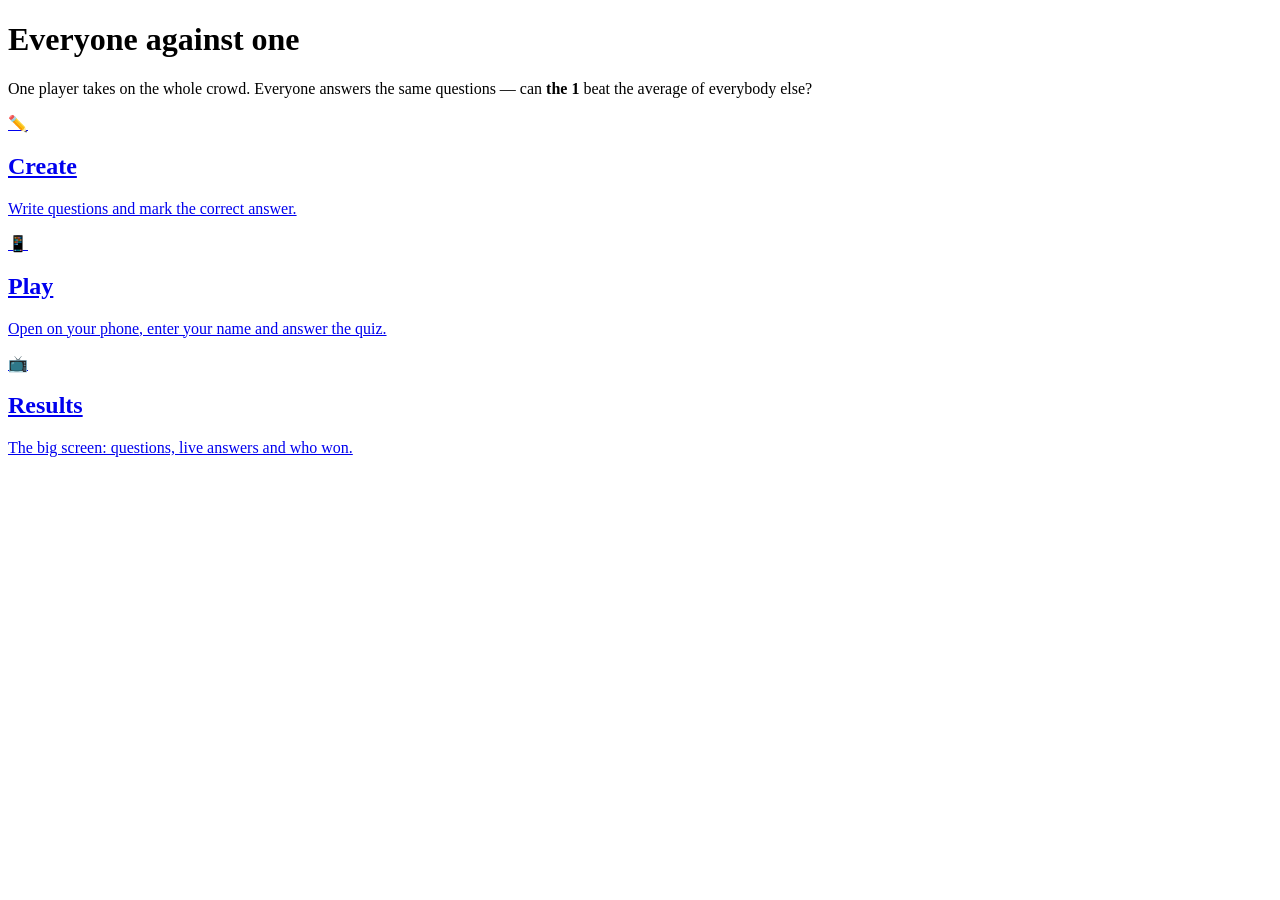
==== static/index.html @ 087f799d "Add "Alle mod 1" quiz platform Flask + SQLite quiz in the style of the Danish TV show "Alle mod 1": " ====
<!doctype html>
<html lang="en">
<head>
  <meta charset="utf-8">
  <meta name="viewport" content="width=device-width, initial-scale=1">
  <title>Alle mod 1</title>
  <link rel="stylesheet" href="/style.css">
</head>
<body>
  <main>
    <h1>Everyone against one</h1>
    <p class="lead">One player takes on the whole crowd. Everyone answers the same questions —
      can <strong id="one-name">the 1</strong> beat the average of everybody else?</p>

    <div class="tiles">
      <a class="card tile" href="/create.html">
        <div class="big">✏️</div>
        <h2>Create</h2>
        <p class="muted">Write questions and mark the correct answer.</p>
      </a>
      <a class="card tile" href="/play.html">
        <div class="big">📱</div>
        <h2>Play</h2>
        <p class="muted">Open on your phone, enter your name and answer the quiz.</p>
      </a>
      <a class="card tile" href="/results.html">
        <div class="big">📺</div>
        <h2>Results</h2>
        <p class="muted">The big screen: questions, live answers and who won.</p>
      </a>
    </div>
  </main>
  <script src="/common.js"></script>
  <script>
    renderHeader("");
    api("/api/game").then((g) => { document.getElementById("one-name").textContent = g.oneName; });
  </script>
</body>
</html>
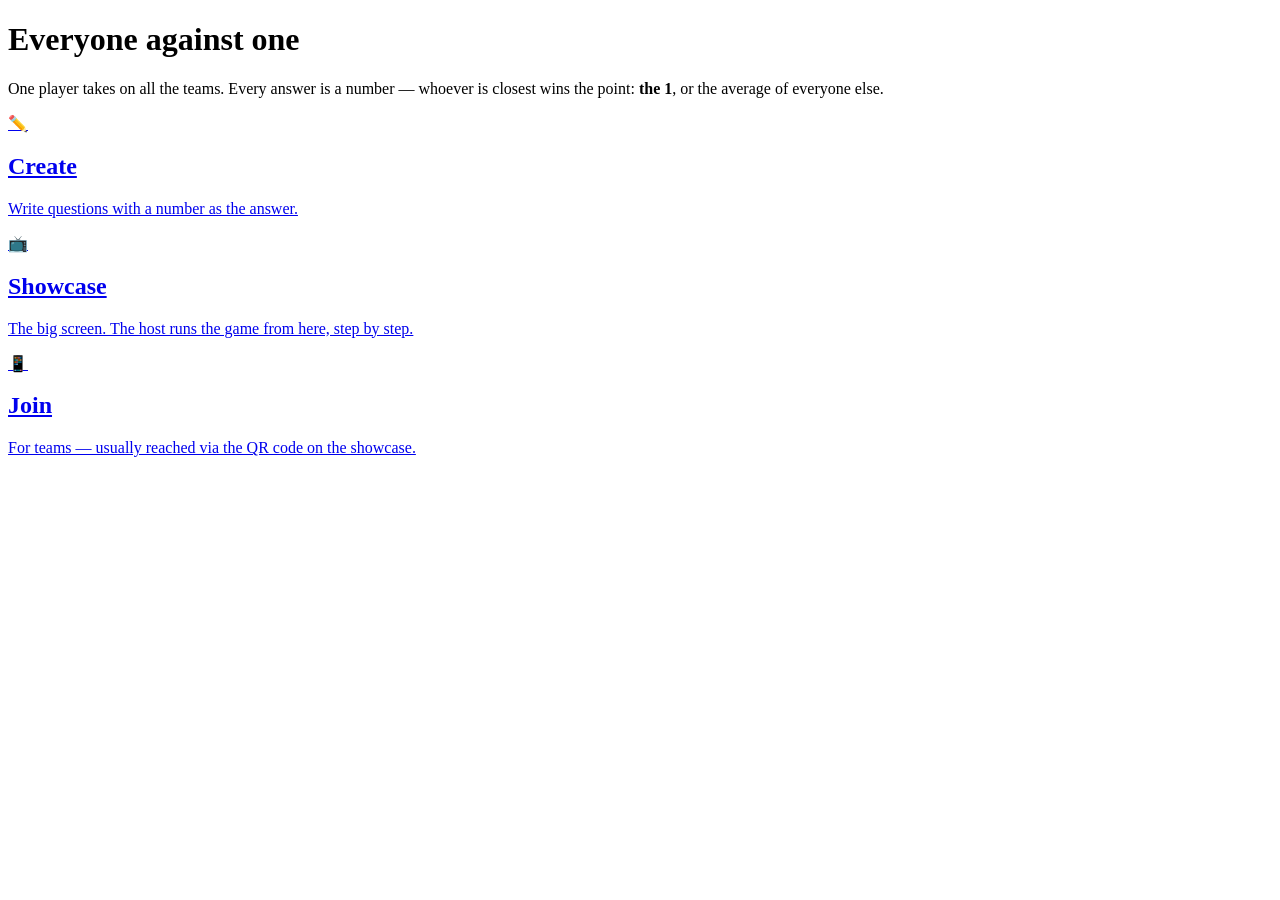
==== commit b7f22158: "Make the quiz an interactive, host-driven show with numeric answers The host now runs the game step " ====
--- a/static/index.html
+++ b/static/index.html
@@ -9,31 +9,31 @@
 <body>
   <main>
     <h1>Everyone against one</h1>
-    <p class="lead">One player takes on the whole crowd. Everyone answers the same questions —
-      can <strong id="one-name">the 1</strong> beat the average of everybody else?</p>
+    <p class="lead">One player takes on all the teams. Every answer is a number — whoever is closest wins
+      the point: <strong class="accent" id="one-name">the 1</strong>, or the average of everyone else.</p>
 
     <div class="tiles">
       <a class="card tile" href="/create.html">
         <div class="big">✏️</div>
         <h2>Create</h2>
-        <p class="muted">Write questions and mark the correct answer.</p>
+        <p class="muted">Write questions with a number as the answer.</p>
+      </a>
+      <a class="card tile" href="/showcase.html">
+        <div class="big">📺</div>
+        <h2>Showcase</h2>
+        <p class="muted">The big screen. The host runs the game from here, step by step.</p>
       </a>
       <a class="card tile" href="/play.html">
         <div class="big">📱</div>
-        <h2>Play</h2>
-        <p class="muted">Open on your phone, enter your name and answer the quiz.</p>
-      </a>
-      <a class="card tile" href="/results.html">
-        <div class="big">📺</div>
-        <h2>Results</h2>
-        <p class="muted">The big screen: questions, live answers and who won.</p>
+        <h2>Join</h2>
+        <p class="muted">For teams — usually reached via the QR code on the showcase.</p>
       </a>
     </div>
   </main>
   <script src="/common.js"></script>
   <script>
     renderHeader("");
-    api("/api/game").then((g) => { document.getElementById("one-name").textContent = g.oneName; });
+    api("/api/state").then((s) => { document.getElementById("one-name").textContent = s.game.oneName; });
   </script>
 </body>
 </html>
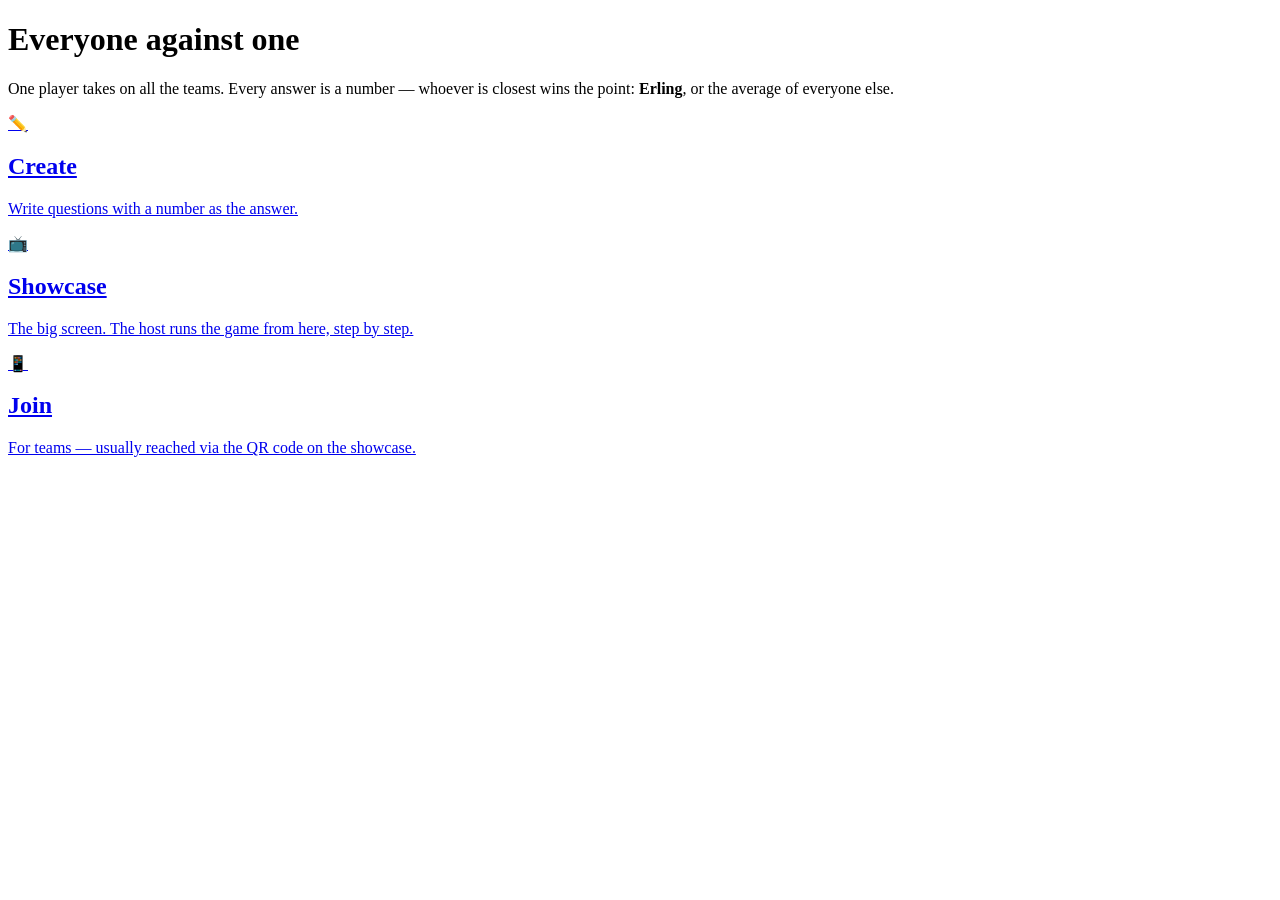
==== commit ba573e1b: "Call the solo player Erling instead of "the 1" everywhere Texts use the current game's name (Erling " ====
--- a/static/index.html
+++ b/static/index.html
@@ -3,14 +3,14 @@
 <head>
   <meta charset="utf-8">
   <meta name="viewport" content="width=device-width, initial-scale=1">
-  <title>Alle mod 1</title>
+  <title>Alle mot Erling</title>
   <link rel="stylesheet" href="/style.css">
 </head>
 <body>
   <main>
     <h1>Everyone against one</h1>
     <p class="lead">One player takes on all the teams. Every answer is a number — whoever is closest wins
-      the point: <strong class="accent" id="one-name">the 1</strong>, or the average of everyone else.</p>
+      the point: <strong class="accent" id="one-name">Erling</strong>, or the average of everyone else.</p>
 
     <div class="tiles">
       <a class="card tile" href="/create.html">
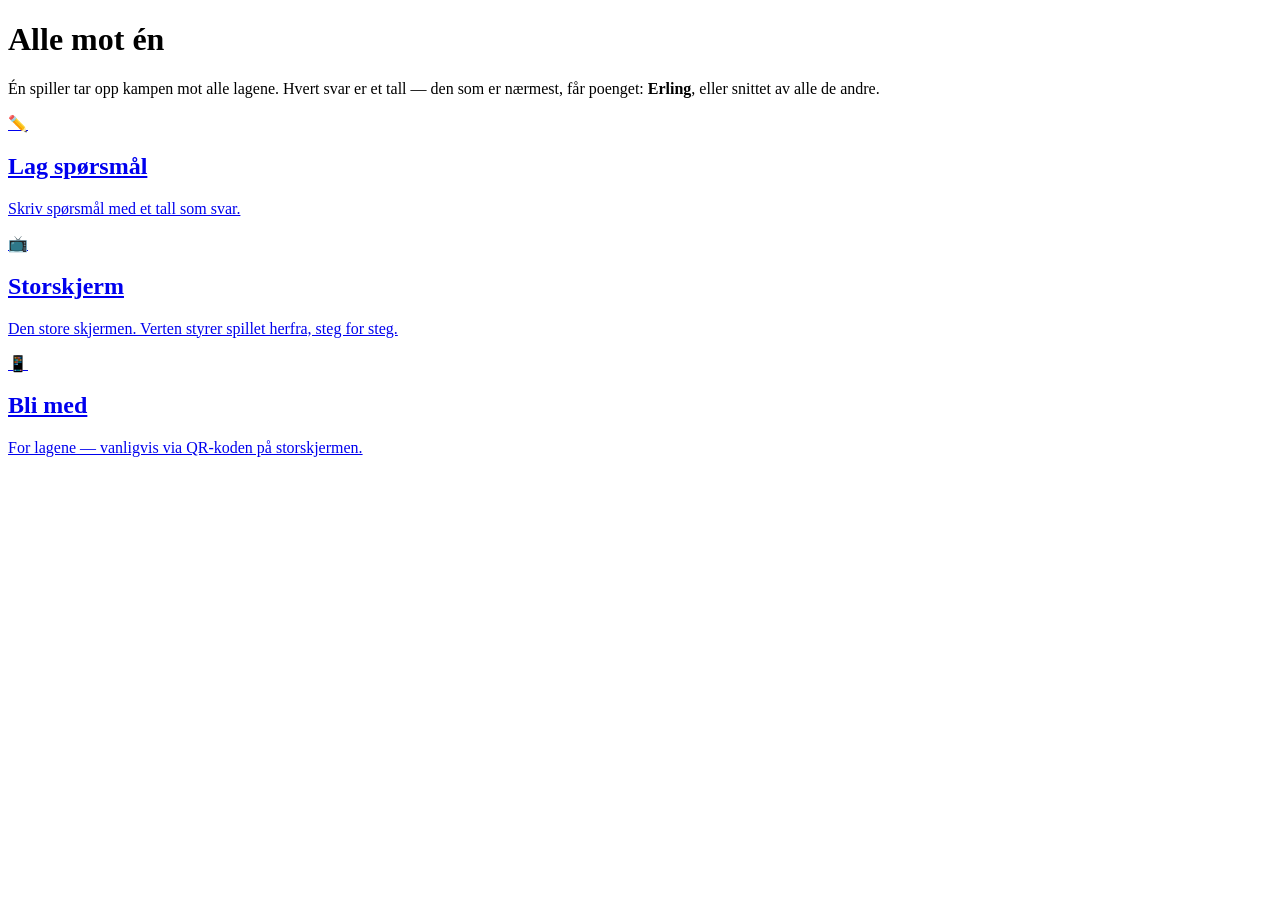
==== commit bee08988: "Translate the user interface to Norwegian The quiz is held in Norwegian, so every page, button and m" ====
--- a/static/index.html
+++ b/static/index.html
@@ -1,5 +1,5 @@
 <!doctype html>
-<html lang="en">
+<html lang="nb">
 <head>
   <meta charset="utf-8">
   <meta name="viewport" content="width=device-width, initial-scale=1">
@@ -8,25 +8,25 @@
 </head>
 <body>
   <main>
-    <h1>Everyone against one</h1>
-    <p class="lead">One player takes on all the teams. Every answer is a number — whoever is closest wins
-      the point: <strong class="accent" id="one-name">Erling</strong>, or the average of everyone else.</p>
+    <h1>Alle mot én</h1>
+    <p class="lead">Én spiller tar opp kampen mot alle lagene. Hvert svar er et tall — den som er nærmest,
+      får poenget: <strong class="accent" id="one-name">Erling</strong>, eller snittet av alle de andre.</p>
 
     <div class="tiles">
       <a class="card tile" href="/create.html">
         <div class="big">✏️</div>
-        <h2>Create</h2>
-        <p class="muted">Write questions with a number as the answer.</p>
+        <h2>Lag spørsmål</h2>
+        <p class="muted">Skriv spørsmål med et tall som svar.</p>
       </a>
       <a class="card tile" href="/showcase.html">
         <div class="big">📺</div>
-        <h2>Showcase</h2>
-        <p class="muted">The big screen. The host runs the game from here, step by step.</p>
+        <h2>Storskjerm</h2>
+        <p class="muted">Den store skjermen. Verten styrer spillet herfra, steg for steg.</p>
       </a>
       <a class="card tile" href="/play.html">
         <div class="big">📱</div>
-        <h2>Join</h2>
-        <p class="muted">For teams — usually reached via the QR code on the showcase.</p>
+        <h2>Bli med</h2>
+        <p class="muted">For lagene — vanligvis via QR-koden på storskjermen.</p>
       </a>
     </div>
   </main>
